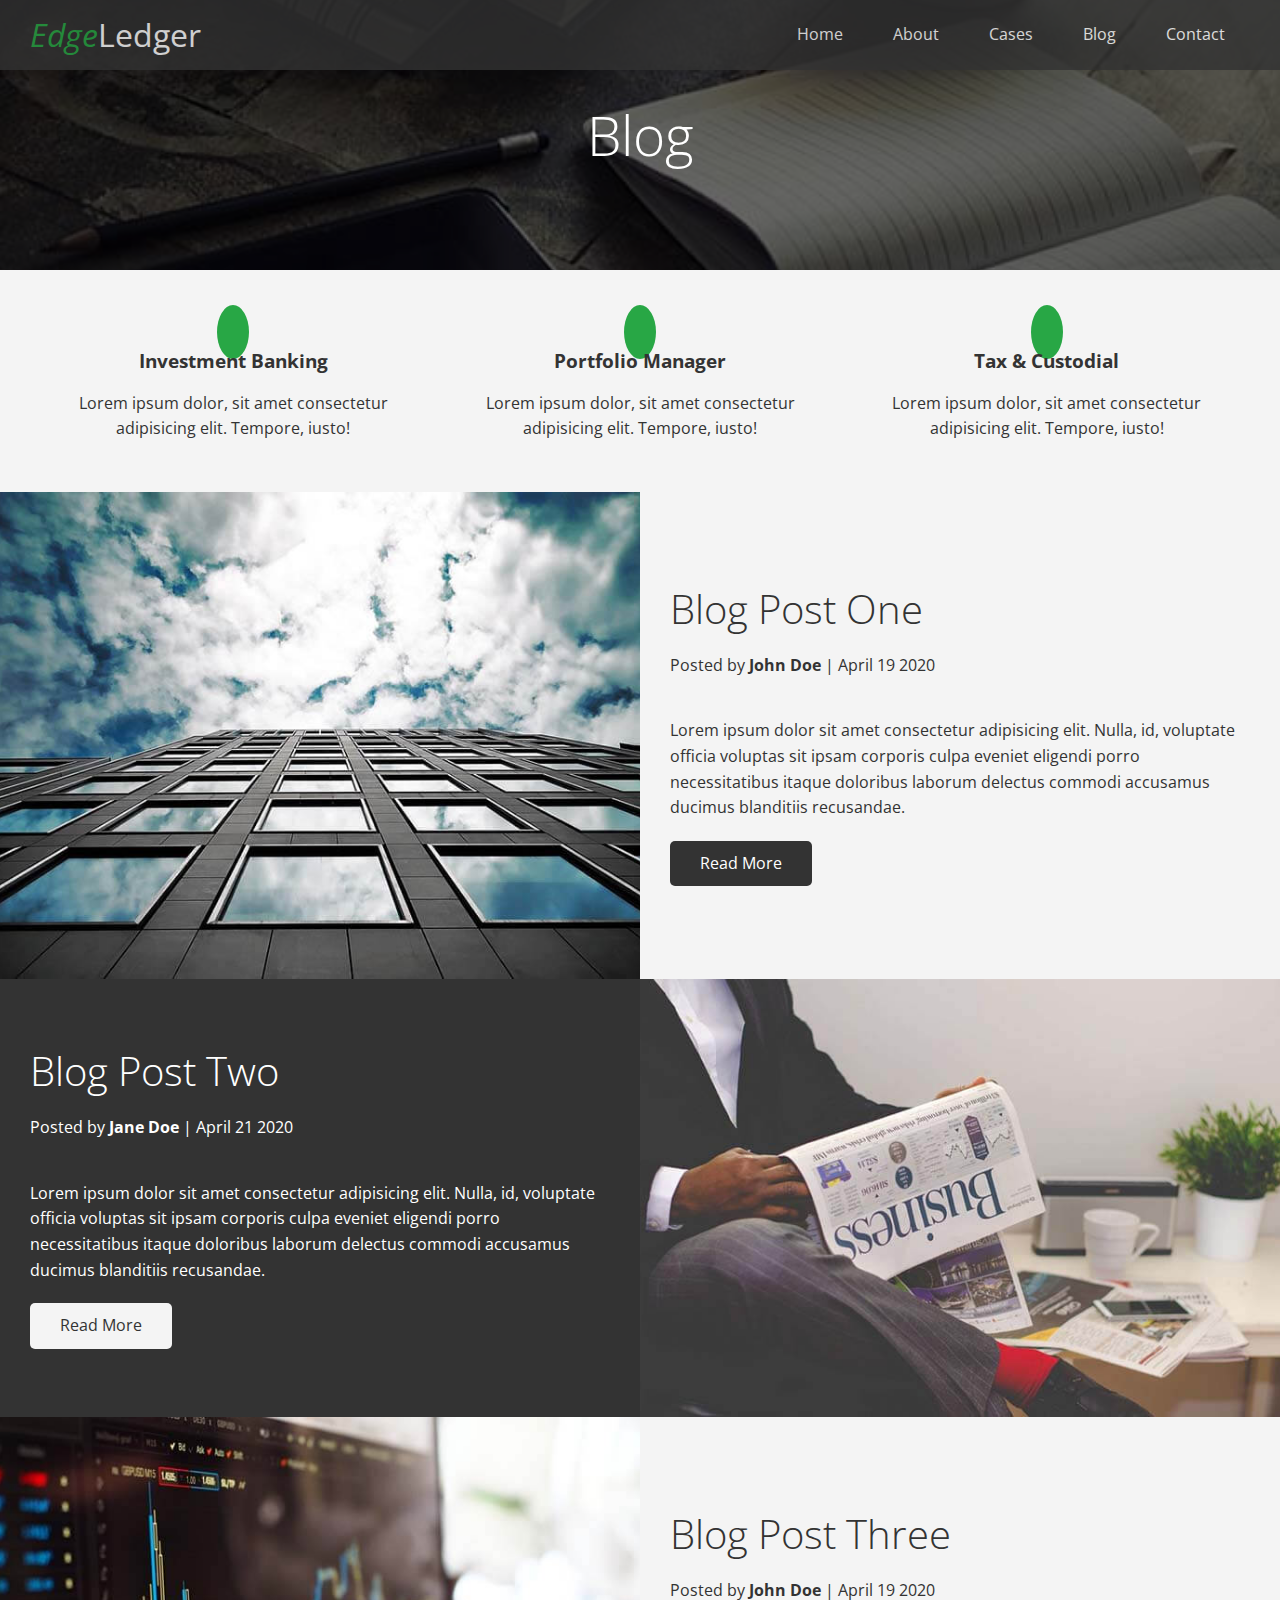
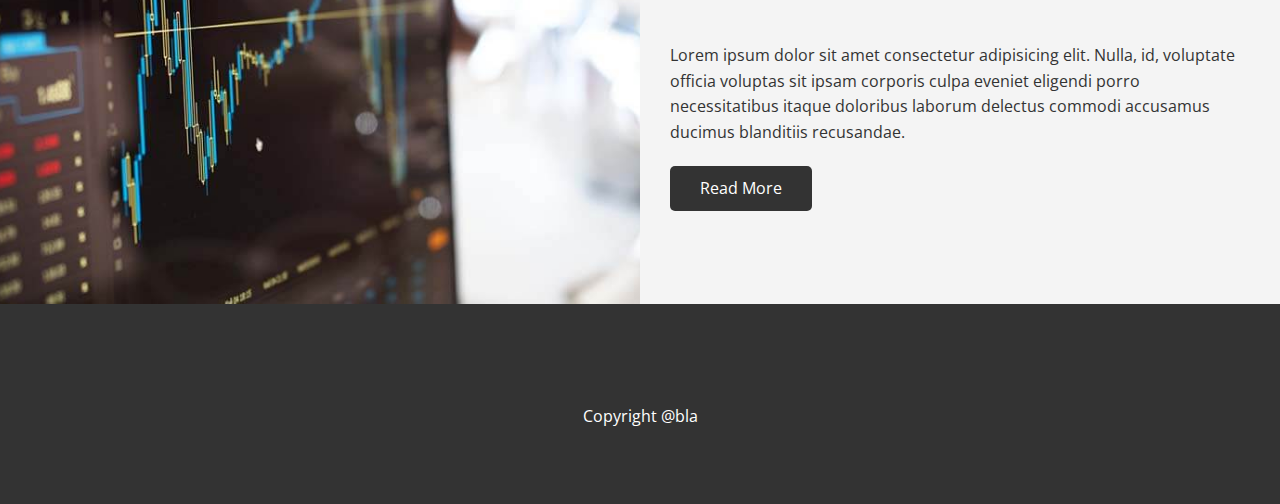
==== blog.html @ 366eec7c "inner pages" ====
<!DOCTYPE html>
<html lang="en">
<head>
    <meta charset="UTF-8">
    <meta name="viewport" content="width=device-width, initial-scale=1.0">
    <link rel="stylesheet" href="https://cdnjs.cloudflare.com/ajax/libs/font-awesome/5.14.0/css/all.min.css" integrity="sha512-1PKOgIY59xJ8Co8+NE6FZ+LOAZKjy+KY8iq0G4B3CyeY6wYHN3yt9PW0XpSriVlkMXe40PTKnXrLnZ9+fkDaog==" crossorigin="anonymous" />
    <link rel="stylesheet" href="css/utilites.css">
    <link rel="stylesheet" href="css/style.css">
    <title>Read our blog</title>
</head>
<body id="home">
    <header class="hero blog">
        <div class="navbar" id="navbar">
            <h1 class="logo">
               <span class="text-primary"> <i class="fas fa-book-open">Edge</span></i>Ledger
            </h1>
            <nav>
                <ul>
                    <li><a href="index.html">Home</a></li>
                    <li><a href="index.htmlabout">About</a></li>
                    <li><a href="index.html#cases">Cases</a></li>
                    <li><a href="index.html#blog">Blog</a></li>
                    <li><a href="index.html#contact">Contact</a></li>
                </ul>
            </nav>
        </div>
        <div class="content">
            <h1 >Blog</h1>
        </div>
    </header>
    <main>
      <section id="about" class="icons bg-light">
        <div class="flex-items">
          <div>
            <i class="fas fa-university fa-2x"></i>
            <div>
              <h3>Investment Banking</h3>
              <p>
                Lorem ipsum dolor, sit amet consectetur adipisicing elit.
                Tempore, iusto!
              </p>
            </div>
          </div>
          <div>
            <i class="fas fa-book-reader fa-2x"></i>
            <div>
              <h3>Portfolio Manager</h3>
              <p>
                Lorem ipsum dolor, sit amet consectetur adipisicing elit.
                Tempore, iusto!
              </p>
            </div>
          </div>
          <div>
            <i class="fas fa-pencil-alt fa-2x"></i>
            <div>
              <h3>Tax & Custodial</h3>
              <p>
                Lorem ipsum dolor, sit amet consectetur adipisicing elit.
                Tempore, iusto!
              </p>
            </div>
          </div>
        </div>
      </section>

      <article class="flex-columns">
          <div class="row">
              <div class="column">
                  <div class="column-1">
                      <img src="images/blog/blog1.jpg" alt="">
                  </div>
              </div>
              <div class="column">
                  <div class="column-2 bg-light">  
                    <h2>Blog Post One</h2>
                    <p class="meta">
                      <i class="fas fa-user"></i> Posted by <strong> John Doe </strong> | April 19 2020
                    </p>
                    <p>Lorem ipsum dolor sit amet consectetur adipisicing elit. Nulla, id, voluptate officia voluptas sit ipsam corporis culpa eveniet eligendi porro necessitatibus itaque doloribus laborum delectus commodi accusamus ducimus blanditiis recusandae.</p>
                    <a href="post.html" class="btn btn-dark">
                        <i class="fas fa-chevron"></i>
                        Read More
                    </a>
                  </div>
              </div>
          </div>
        </article>

        <article class="flex-columns flex-reverse">
          <div class="row">
              <div class="column">
                  <div class="column-1">
                      <img src="images/blog/blog2.jpg" alt="">
                  </div>
              </div>
              <div class="column">
                  <div class="column-2 bg-dark">  
                    <h2>Blog Post Two</h2>
                    <p class="meta">
                      <i class="fas fa-user"></i> Posted by <strong> Jane Doe </strong> | April 21 2020
                    </p>
                    <p>Lorem ipsum dolor sit amet consectetur adipisicing elit. Nulla, id, voluptate officia voluptas sit ipsam corporis culpa eveniet eligendi porro necessitatibus itaque doloribus laborum delectus commodi accusamus ducimus blanditiis recusandae.</p>
                    <a href="post.html" class="btn btn-light">
                        <i class="fas fa-chevron"></i>
                        Read More
                    </a>
                  </div>
              </div>
          </div>
        </article>
        <article class="flex-columns">
          <div class="row">
              <div class="column">
                  <div class="column-1">
                      <img src="images/blog/blog3.jpg" alt="">
                  </div>
              </div>
              <div class="column">
                  <div class="column-2 bg-light">  
                    <h2>Blog Post Three</h2>
                    <p class="meta">
                      <i class="fas fa-user"></i> Posted by <strong> John Doe </strong> | April 19 2020
                    </p>
                    <p>Lorem ipsum dolor sit amet consectetur adipisicing elit. Nulla, id, voluptate officia voluptas sit ipsam corporis culpa eveniet eligendi porro necessitatibus itaque doloribus laborum delectus commodi accusamus ducimus blanditiis recusandae.</p>
                    <a href="post.html" class="btn btn-dark">
                        <i class="fas fa-chevron"></i>
                        Read More
                    </a>
                  </div>
              </div>
          </div>
        </article>
    </main>
    <footer class="footer bg-dark">
        <div class="social">
            <a href="#"><i class="fab fa-facebook fa-2x"></i></a>
            <a href="#"><i class="fab fa-twitter fa-2x"></i></a>
            <a href="#"><i class="fab fa-youtube fa-2x"></i></a>
            <a href="#"><i class="fab fa-linkedin fa-2x"></i></a>
        </div>
        <p>Copyright @bla</p>
    </footer>
</body>
</html>
---- css/utilites.css ----
/* Text colors */

.text-primary {
    color: #28a745
}

.text-secondary {
    color: #0284d0
}
/* Button */
.btn {
    cursor: pointer;
    display: inline-block;
    padding: 10px 30px;
    color: #fff;
    background-color: #28a745 ;
    border: none;
    border-radius: 5px;
}

.btn:hover {
    opacity: 0.9;
}

.btn-primary, .bg-primary {
    background:  #28a745;
    color: #fff;
}

.btn-secondary, .bg-secondary {
    background: #0284d0;
    color: #fff;
}.btn-dark, .bg-dark {
    background:  #333;
    color: #fff;
}.btn-light, .bg-light {
    background:  #f4f4f4;
    color: #333;
}
.btn-outline {
    background: transparent;
    border: 1px solid #fff;
}

/* flex items */
.flex-items {
    display: flex;
    text-align: center;
    justify-content: center;
    text-align: center;
    height: 100%;
}
.flex-items > div{
    padding: 20px;
}
/* Flex Columns */
.flex-columns.flex-reverse .row {
    flex-direction: row-reverse;
}
.flex-columns .row {
    display: flex;
    flex-direction: row;
    flex-wrap: wrap;
    width: 100%;
}
.flex-columns .column {
    display: flex;
    flex-direction: column;
    flex-basis: 100%;
    flex: 1;
}

.flex-columns .column .column-1,
.flex-columns .column .column-2 {
    height: 100%;
}

.flex-columns img {
    width: 100%;
    height: 100%;
    object-fit: cover;
}

.flex-columns .column-2{
    display: flex;
    flex-direction: column;
    align-items: flex-start;
    justify-content: center;
    padding: 30px;
}
.flex-columns h2 {
    font-size: 40px;
    font-weight: 100;
}
.flex-columns h4 {
    margin-bottom: 10px;
}
.flex-columns p {
    margin: 20px 0;
}
/* HEADER  */
.section-header {
    padding: 30px;
    display: flex;
    flex-direction: column;
    align-items: center;
    justify-content: center;
    text-align: center;
}

.section-header h2 {
    font-size: 40px;
    margin: 20px 0;
}

.section-padding {
    padding: 20px 20px 40px;
}
.flex-grid .row{
    display: flex;
    flex-wrap: wrap;
    padding: 0 4px;
}
.flex-grid .column {
    flex: 25%;
    max-width: 25%;
    padding: 4px;
}
---- css/style.css ----
@import url('https://fonts.googleapis.com/css2?family=Open+Sans:wght@300&display=swap');

* {
    box-sizing: border-box;
    padding: 0;
    margin: 0;
}

body {
    font-family: 'Open Sans', sans-serif;
    background: #fff;
    color: #333;
    line-height: 1.6;
}

ul {
    list-style: none;
}
a {
    color: #333;
    text-decoration: none;
}

h1, h2 {
    font-weight: 300;
    line-height: 1.2;
}

p {
    margin: 10 px 0;
}
img {
    width: 100%;
}
/* Nav bar */

.navbar {
    display: flex;
    align-items: center;
    justify-content: space-between;
    background-color: #333;
    color: #fff;
    opacity: 0.8;
    width: 100%;
    height: 70px;
    position: fixed;
    top: 0px;
    padding: 0 30px;
}
.navbar a {
    color: #fff;
    padding: 10px 20px;
    margin: 0 5px;

}
.navbar a:hover {
    border-bottom: #28a745 2px solid;

}

.navbar ul {
    display: flex;
}

.navbar .logo {
    font-weight: 400;
}

/* Header */

.hero {
    background: url('../images/home/showcase.jpg') no-repeat center center/cover;
    height: 100vh;
    position: relative;
    color: #fff;
}
.hero .content {
    display: flex;
    flex-direction: column;
    align-items: center;
    justify-content: center;
    text-align: center;
    height: 100%;
    padding: 0 20px;
}

.hero .content h1 {
    font-size: 55px;
}
.hero .content p {
    font-size: 23px;
    max-width: 600px;
    margin: 20px 0 30px;
}

.hero::before {
    content: '';
    position: absolute;
    top: 0;
    left: 0;
    width: 100%;
    height: 100%;
    background: rgba(0,0,0,0.6);
}

.hero * {
    z-index: 10;
}
.hero.blog {
    background: url('../images/home/blog.jpg') no-repeat center center/cover;
    height: 30vh;
}
/* Icons */
.icons {
    padding: 30px;
}
.icons h3 {
    font-weight: bold;
    margin-bottom: 15px;
}

.icons i {
    background-color: #28a745;
    color: #fff;
    padding: 1rem;
    border-radius: 50%;
    margin-bottom: 15px;
}
.cases img:hover {
    opacity: 0.7;
}
.team img{
    border-radius: 50%;
}

/* Callback form */

.callback-form {
    width: 100%;
    padding: 20px;
}
.callback-form label {
    display: block;
    margin-bottom: 5px;
}
.callback-form .form-control {
    margin-bottom: 15px;
}
.callback-form input {
    width: 100%;
    padding: 4px;
    height: 40px;
    border: #f5f5f5  1px solid;
}
.callback-form input:focus {
    outline-color:#28a745;
}
.callback-form .btn {
    padding: 12px 0;
    margin-top: 20px;
}
/* Post */
.post {
    padding: 50px 30px;
}
.post h2 {
    font-size: 40px;
    margin-bottom: 20px;
    padding-bottom: 10px;
    border-bottom: #ccc solid 1px;

}
.post .meta {
    margin-bottom: 30px;
}

.post img {
    width: 300px;
    border-radius: 50%;
    display: block;
    margin: 0 auto 30px;
}
/* footer */
.footer {
    display: flex;
    flex-direction: column;
    align-items: center;
    justify-content: center;
    text-align: center;
    height: 200px
}

.footer a {
    color: #fff
}
.footer a:hover {
    color:  #28a745;
}
.footer .social > * {
    margin-right: 30px;
}
/* Mobile */
@media(max-width: 768px) {
    .navbar{
        flex-direction: column;
        height: 120px;
        padding: 20p
    }
    .navbar a {
        padding: 10px 20px;
        margin: 0 3px;
    }
    .flex-items {
        flex-direction: column;
    }
    .flex-columns .column, .flex-grid .column {
        flex: 100%;
        max-width: 100%;
    }
    .team img {
        width: 50%;
    }

}
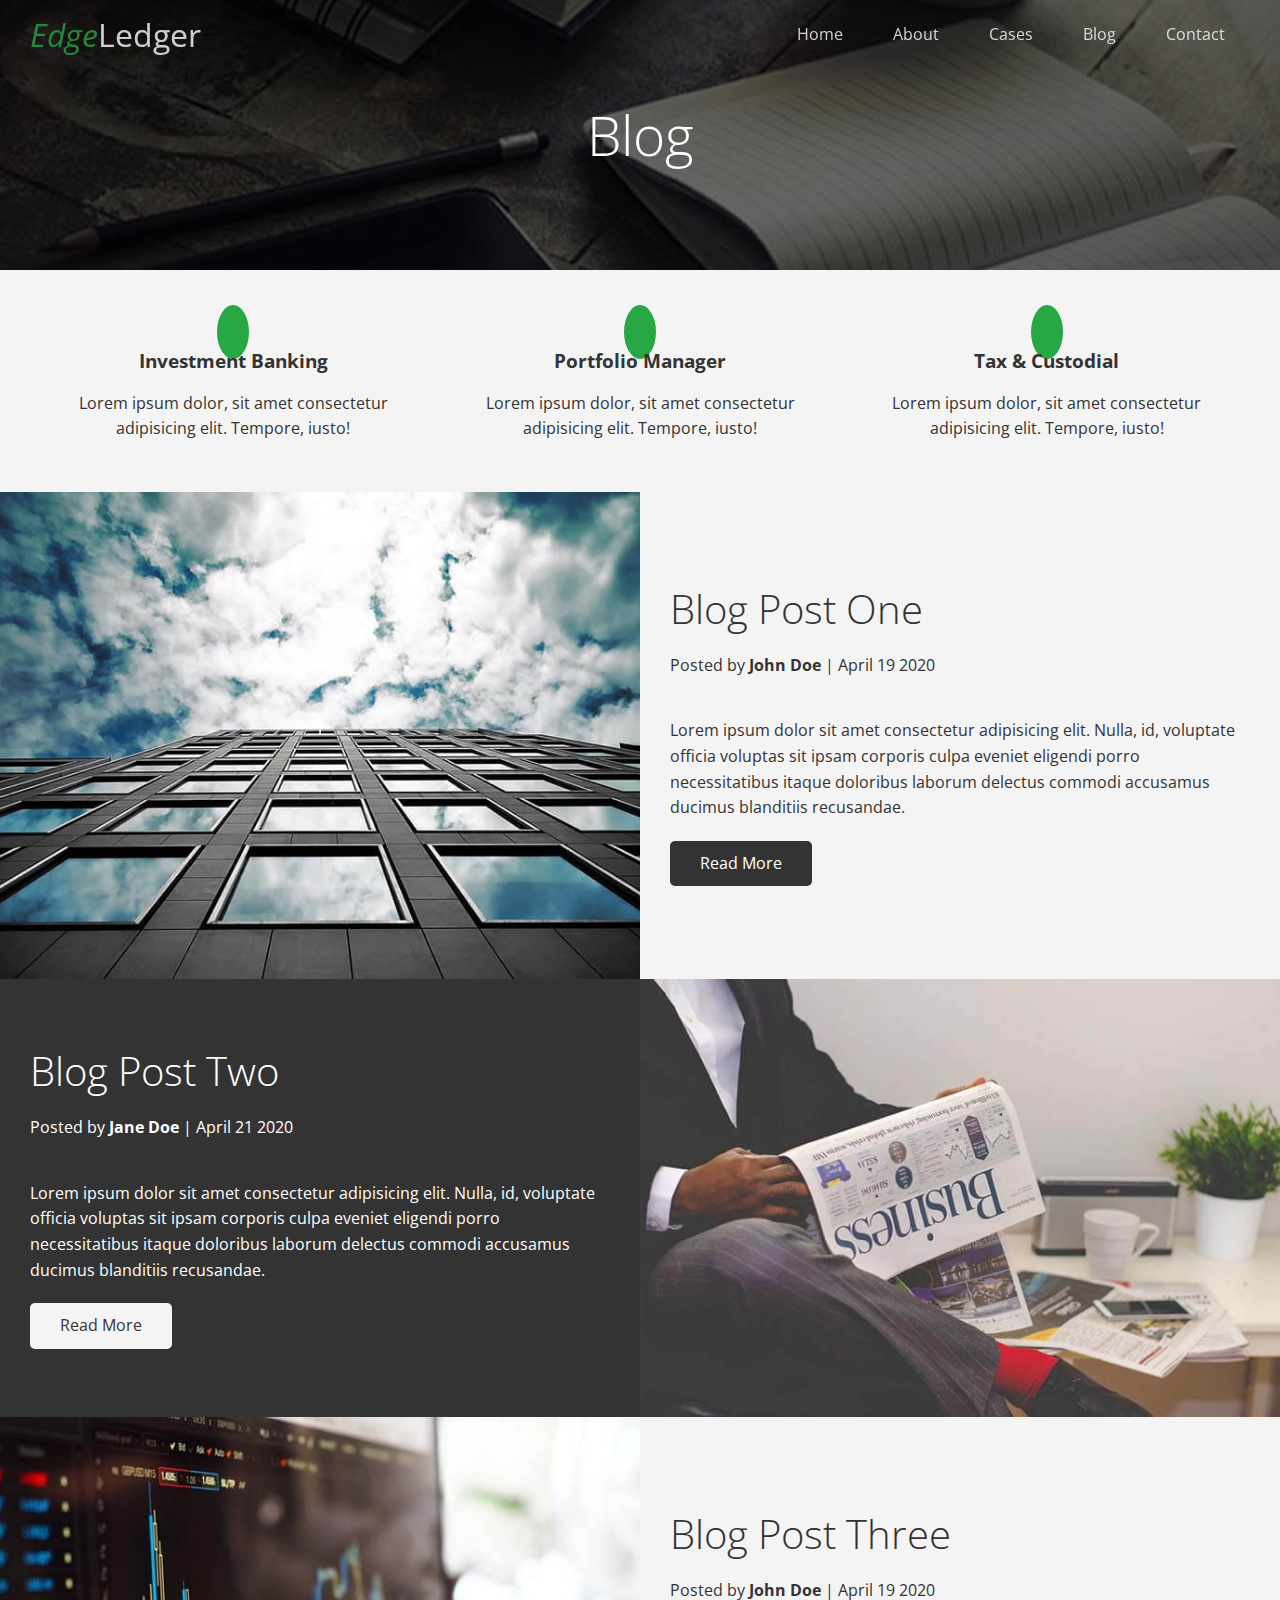
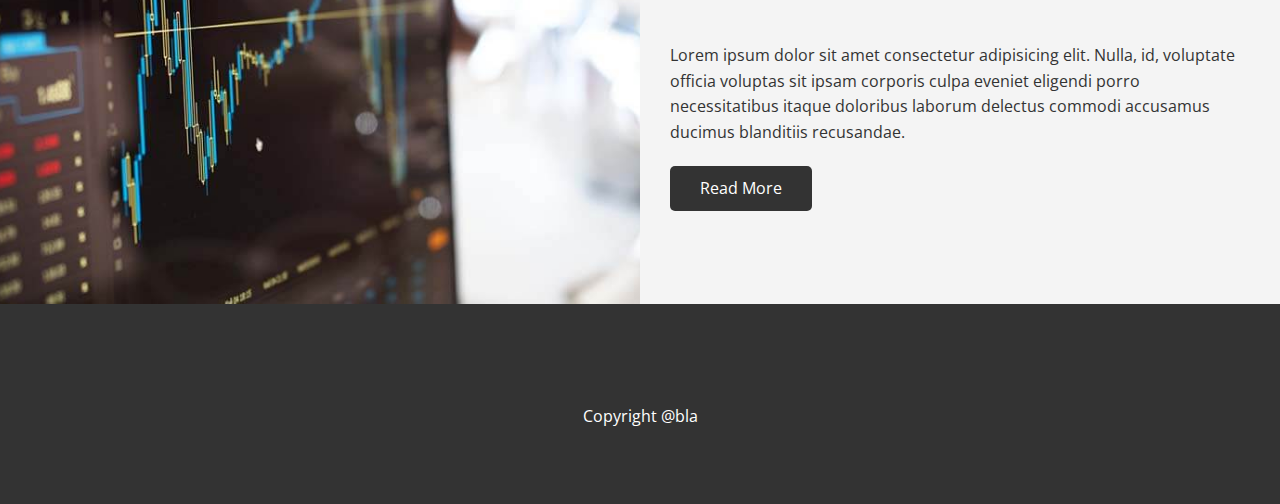
==== commit f55c2d00: "navbar" ====
--- a/blog.html
+++ b/blog.html
@@ -10,7 +10,7 @@
 </head>
 <body id="home">
     <header class="hero blog">
-        <div class="navbar" id="navbar">
+        <div class="navbar top" id="navbar">
             <h1 class="logo">
                <span class="text-primary"> <i class="fas fa-book-open">Edge</span></i>Ledger
             </h1>
@@ -141,5 +141,21 @@
         </div>
         <p>Copyright @bla</p>
     </footer>
+    <script>  
+     window.onscroll = function(){
+            if(window.pageYOffset > 100){
+                navbar.classList.remove('top')
+                if(!scrolled){
+                    navbar.style.transform = "translateY(-70px)";
+                }
+                setTimeout(function(){
+                    navbar.style.transform = "translateY(0px)";
+                    scrolled=true;
+                }, 200)
+            } else {
+                navbar.classList.add('top');
+                scrolled = false
+            }
+        }</script>
 </body>
 </html>--- a/css/style.css
+++ b/css/style.css
@@ -47,6 +47,10 @@
     position: fixed;
     top: 0px;
     padding: 0 30px;
+    transition: 0.5s ease-out;
+}
+.navbar.top {
+    background: transparent;
 }
 .navbar a {
     color: #fff;
